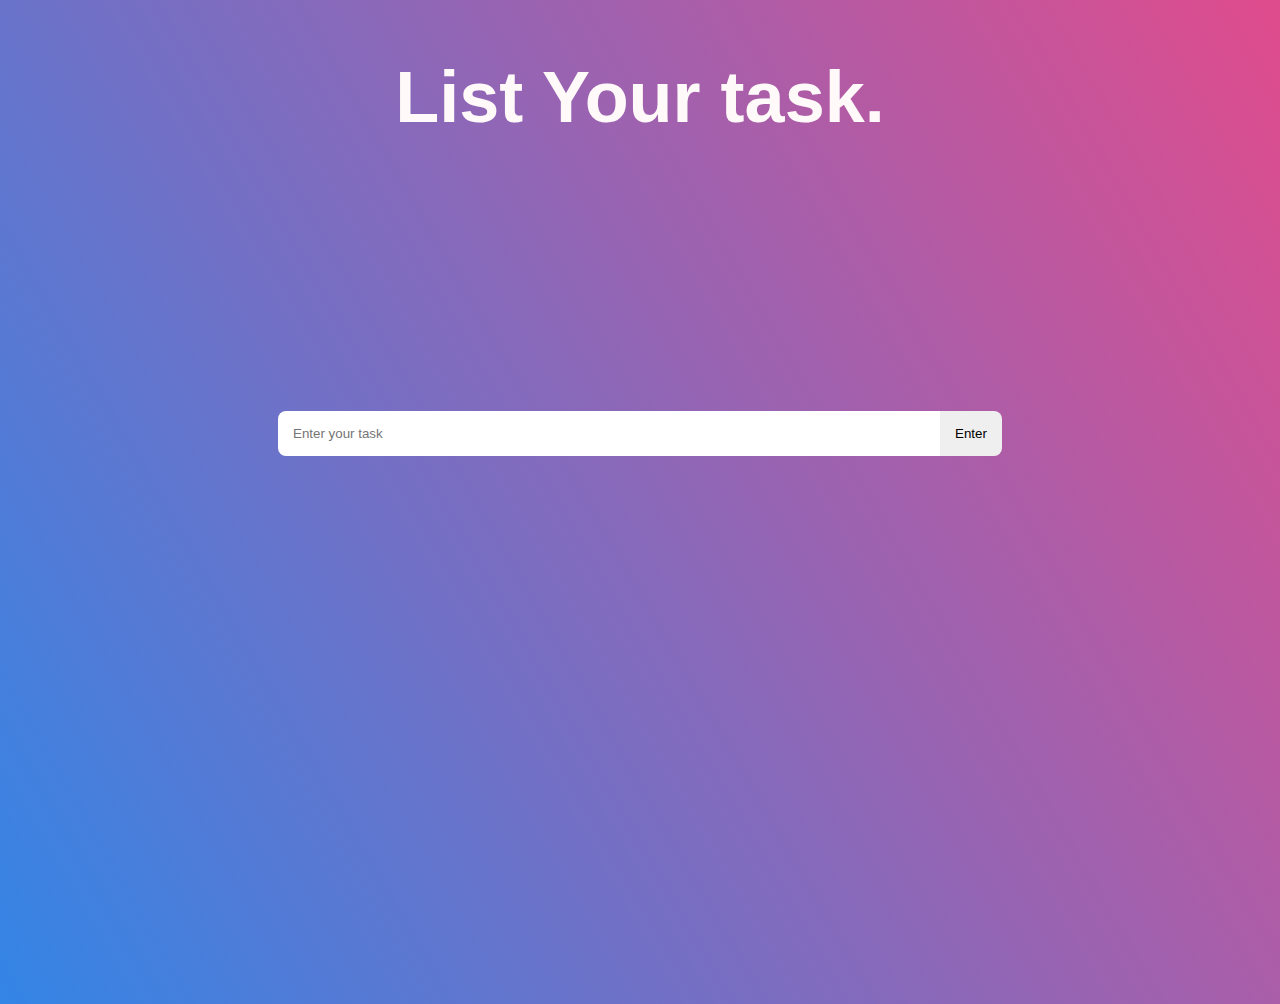
==== index.html @ a812f91c "Minor Change" ====
<!DOCTYPE html>
<html lang="en">
<head>
    <meta charset="UTF-8">
    <meta name="viewport" content="width=device-width, initial-scale=1.0">
    <title>Document</title>
    <link rel="stylesheet" href="style.css">
    <link rel="stylesheet" href="https://cdnjs.cloudflare.com/ajax/libs/font-awesome/6.0.0-beta3/css/all.min.css">
</head>
<body class="theme">
    <!-- <header>
        <div class="theme">
        <div class="light select"></div>
        <div class="dark select" ></div>
        <div class="default select"></div>
        </div>
    </header> -->
    <!-- <div class="theme-Selector Theme-changer">
        <div class="light select" id="light"></div>
        <div class="dark select" id="dark"></div>
        <div class="default select" id="dark"></div>
    </div> -->
    <h1>List Your task.</h1>
    <div class="contain">
        <div class="contain1">
            <form id="form">
                <input type="text" id="input" placeholder="Enter your task">
                <button id="add" class="btn-hover">Enter</button>
            </form>
        </div>
        <br>
            <div class="res">
                <ul class="edit">
                    <!-- <div class="inside"> 
                        <ol>Dummy List</ol>
                         <button class="btn-hover"><i class="fa-solid fa-trash" id="Delete"></i></i></button>
                        <button class="btn-hover" style="border-top-right-radius:1rem;border-bottom-right-radius: 1rem;" id="Edit"><i class="fa-solid fa-pen-to-square"></i></button>  
                    </div> -->
                </ul>
        </div>
    </div>
</body>
<script type="module" src="script.js"></script>
</html>
---- style.css ----
body {
    font-family: 'Trebuchet MS', 'Lucida Sans Unicode', 'Lucida Grande', 'Lucida Sans', Arial, sans-serif;
    align-content: center;
    text-align: center;
    justify-content: center;
    overflow-y: hidden;
}

.Theme-changer {
    display: flex;
    justify-content: center;
    align-items: center;

}

.select {
    border: 1px solid black;
    border-radius: 100%;
    width: 41px;
    height: 41px;
}

.theme {
    background: rgb(224, 76, 141);
    background: linear-gradient(240deg, rgba(224, 76, 141, 1) 0%, rgba(51, 133, 230, 1) 100%);
    color: #fff9f9;
}

/* .theme1 {
    background: rgb(61,61,179);
    background: linear-gradient(58deg, rgba(61,61,179,1) 15%, rgba(18,23,42,1) 100%);
    color: #ffffff;
}
.theme2 {
    background: rgb(224,76,141);
    background: linear-gradient(240deg, rgba(224,76,141,1) 0%, rgba(51,133,230,1) 100%);
    color: #ffffff;
} This will be made after perfect logic*/
h1 {
    font-size: 8vh;
}

.contain {
    height: 90vh;
}

.contain1 {
    height: 30vh;
    display: flex;
    flex-direction: column;
    justify-content: flex-end;
    align-items: center;
    /* padding: 30px; */
}

.res {
    padding-left: 0%;
    width: 100%;
    display: flex;
    justify-content: center;
    align-items: center;
}

.inside {
    text-align: center;
    width: 70vw;
    padding-bottom: 10px;
    height: max-content;
    display: flex;
    align-content: center;
    justify-content: center;
}

.inside button {
    right: 45vmin;
    font-size: large;
    padding: 15px;
    border: none;
    justify-content: center;
    align-items: center;
    width: fit-content;
    border: 1px white;
}

.inside ol {
    text-align: center;
    display: flex;
    justify-content: center;
    align-items: center;

}

.res ul {
    padding-inline-start: 0%;
}

.res ol {
    justify-content: center;
    list-style: none;
    width: 50%;
    background: rgb(170, 94, 169);
    background: linear-gradient(90deg, rgba(170, 94, 169, 1) 23%, rgba(213, 80, 147, 1) 32%, rgba(220, 78, 78, 1) 46%, rgba(224, 76, 141, 1) 100%, rgba(51, 133, 230, 1) 100%);
    border: 1px solid white;
    border-radius: 1rem;
    border-top-right-radius: 0%;
    border-bottom-right-radius: 0%;
}

form {
    display: flex;
    width: 100%;
    align-items: center;
    justify-content: center;

}

form input {
    width: 50%;
    border: none;
    border-top-left-radius: 0.5rem;
    border-bottom-left-radius: 0.5rem;
    padding: 15px;
    outline: none;
    transition: background-color 200ms ease-out;
}

form input:hover {
    background-color: #cbcbcb;
    color: #ffffff;
}

form button {
    padding: 15px;
    border-top-right-radius: 0.5rem;
    border-bottom-right-radius: 0.5rem;
    border: none;
    transition: background-color 200ms ease-out, color 200ms ease-out;
}

.btn-hover {
    transition: background-color 200ms ease-out, color 200ms ease-out;
}

.btn-hover:hover {
    background-color: #000000;
    color: #fff9f9;
}
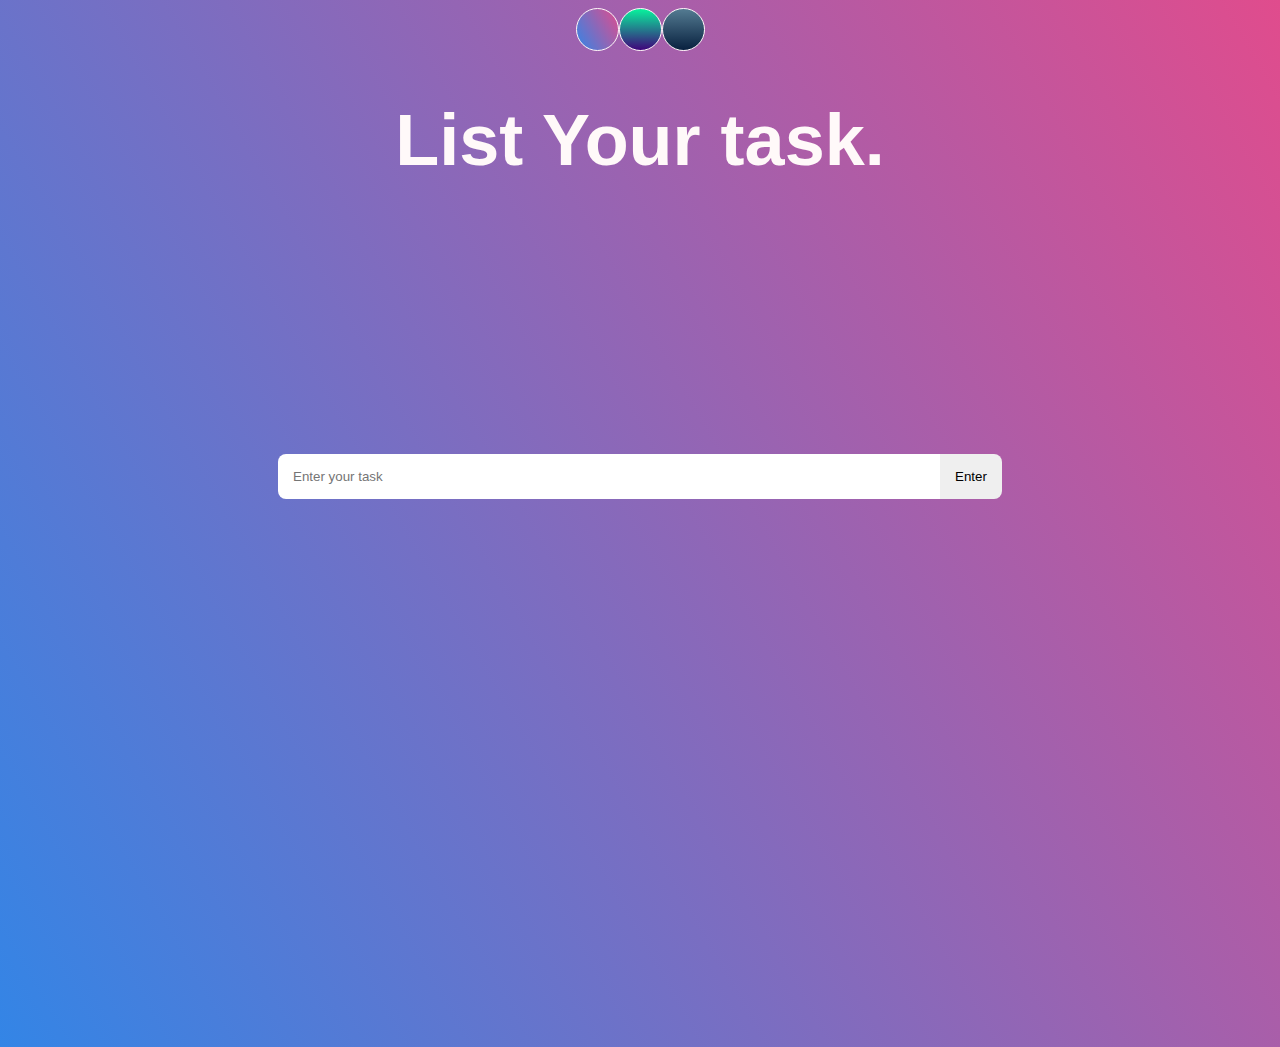
==== commit e7da2c05: "Gradients" ====
--- a/index.html
+++ b/index.html
@@ -8,18 +8,11 @@
     <link rel="stylesheet" href="https://cdnjs.cloudflare.com/ajax/libs/font-awesome/6.0.0-beta3/css/all.min.css">
 </head>
 <body class="theme">
-    <!-- <header>
-        <div class="theme">
-        <div class="light select"></div>
-        <div class="dark select" ></div>
-        <div class="default select"></div>
-        </div>
-    </header> -->
-    <!-- <div class="theme-Selector Theme-changer">
-        <div class="light select" id="light"></div>
-        <div class="dark select" id="dark"></div>
-        <div class="default select" id="dark"></div>
-    </div> -->
+    <div class="Theme-changer">
+        <div class="light select theme" id="default"></div>
+        <div class="dark select theme1" id="dark"></div>
+        <div class="default select theme2" id="light"></div>
+    </div>
     <h1>List Your task.</h1>
     <div class="contain">
         <div class="contain1">
--- a/style.css
+++ b/style.css
@@ -3,7 +3,6 @@
     align-content: center;
     text-align: center;
     justify-content: center;
-    overflow-y: hidden;
 }
 
 .Theme-changer {
@@ -24,18 +23,28 @@
     background: rgb(224, 76, 141);
     background: linear-gradient(240deg, rgba(224, 76, 141, 1) 0%, rgba(51, 133, 230, 1) 100%);
     color: #fff9f9;
+    border-color: #fff9f9;
 }
 
-/* .theme1 {
-    background: rgb(61,61,179);
-    background: linear-gradient(58deg, rgba(61,61,179,1) 15%, rgba(18,23,42,1) 100%);
+.theme1 {
+    background: hsla(270, 94%, 25%, 1);
+    background: linear-gradient(90deg, hsla(270, 94%, 25%, 1) 0%, hsla(158, 94%, 49%, 1) 100%);
+    background: -moz-linear-gradient(90deg, hsla(270, 94%, 25%, 1) 0%, hsla(158, 94%, 49%, 1) 100%);
+    background: -webkit-linear-gradient(90deg, hsla(270, 94%, 25%, 1) 0%, hsla(158, 94%, 49%, 1) 100%);
+    filter: progid: DXImageTransform.Microsoft.gradient(startColorstr="#42047E", endColorstr="#07F49E", GradientType=1);
+    border-color: #fff9f9;
+}
+
+.theme2 {
+    background: hsla(213, 77%, 14%, 1);
+    background: linear-gradient(90deg, hsla(213, 77%, 14%, 1) 0%, hsla(202, 27%, 45%, 1) 100%);
+    background: -moz-linear-gradient(90deg, hsla(213, 77%, 14%, 1) 0%, hsla(202, 27%, 45%, 1) 100%);
+    background: -webkit-linear-gradient(90deg, hsla(213, 77%, 14%, 1) 0%, hsla(202, 27%, 45%, 1) 100%);
+    filter: progid: DXImageTransform.Microsoft.gradient( startColorstr="#08203E", endColorstr="#557C93", GradientType=1 );
     color: #ffffff;
+    border-color: #fff9f9;
 }
-.theme2 {
-    background: rgb(224,76,141);
-    background: linear-gradient(240deg, rgba(224,76,141,1) 0%, rgba(51,133,230,1) 100%);
-    color: #ffffff;
-} This will be made after perfect logic*/
+
 h1 {
     font-size: 8vh;
 }
@@ -121,12 +130,12 @@
     border-bottom-left-radius: 0.5rem;
     padding: 15px;
     outline: none;
-    transition: background-color 200ms ease-out;
+    transition: background-color 200ms ease-out, color 200ms ease-in;
 }
 
 form input:hover {
+    color: black;
     background-color: #cbcbcb;
-    color: #ffffff;
 }
 
 form button {
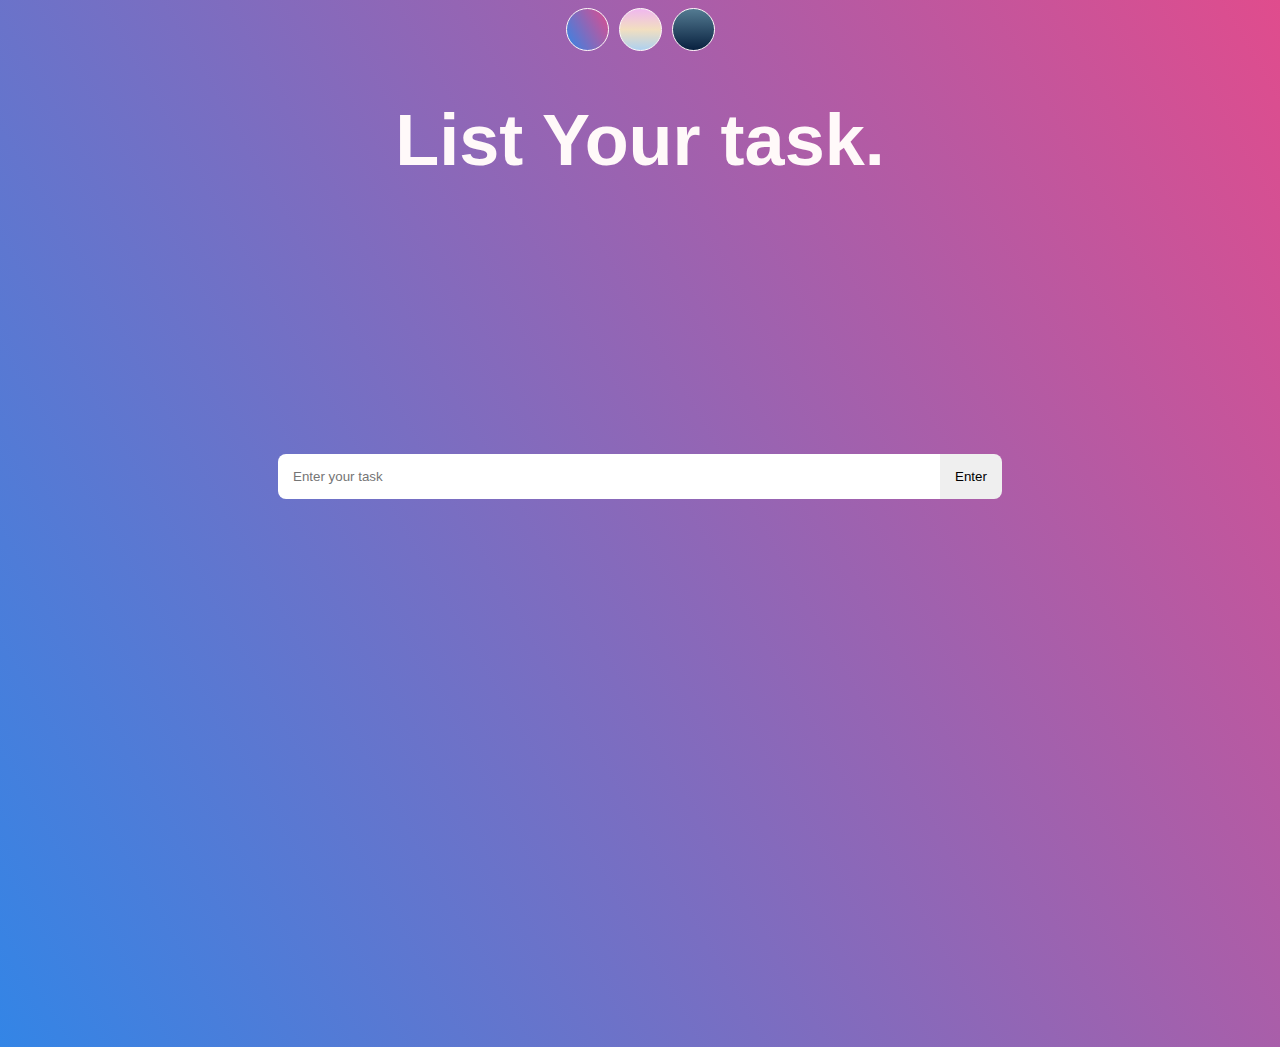
==== commit b57b9053: "Gradients" ====
--- a/index.html
+++ b/index.html
@@ -10,8 +10,8 @@
 <body class="theme">
     <div class="Theme-changer">
         <div class="light select theme" id="default"></div>
-        <div class="dark select theme1" id="dark"></div>
-        <div class="default select theme2" id="light"></div>
+        <div class="dark select theme1" id="light" style="margin-left: 10px;margin-right: 10px;"></div>
+        <div class="default select theme2" id="dark"></div>
     </div>
     <h1>List Your task.</h1>
     <div class="contain">
--- a/style.css
+++ b/style.css
@@ -27,12 +27,13 @@
 }
 
 .theme1 {
-    background: hsla(270, 94%, 25%, 1);
-    background: linear-gradient(90deg, hsla(270, 94%, 25%, 1) 0%, hsla(158, 94%, 49%, 1) 100%);
-    background: -moz-linear-gradient(90deg, hsla(270, 94%, 25%, 1) 0%, hsla(158, 94%, 49%, 1) 100%);
-    background: -webkit-linear-gradient(90deg, hsla(270, 94%, 25%, 1) 0%, hsla(158, 94%, 49%, 1) 100%);
-    filter: progid: DXImageTransform.Microsoft.gradient(startColorstr="#42047E", endColorstr="#07F49E", GradientType=1);
+    background: hsla(208, 67%, 81%, 1);
+    background: linear-gradient(90deg, hsla(208, 67%, 81%, 1) 0%, hsla(37, 65%, 85%, 1) 50%, hsla(301, 65%, 83%, 1) 100%);
+    background: -moz-linear-gradient(90deg, hsla(208, 67%, 81%, 1) 0%, hsla(37, 65%, 85%, 1) 50%, hsla(301, 65%, 83%, 1) 100%);    
+    background: -webkit-linear-gradient(90deg, hsla(208, 67%, 81%, 1) 0%, hsla(37, 65%, 85%, 1) 50%, hsla(301, 65%, 83%, 1) 100%);
+    filter: progid: DXImageTransform.Microsoft.gradient( startColorstr="#AED1EF", endColorstr="#F2DFC1", GradientType=1 );
     border-color: #fff9f9;
+    color: black;
 }
 
 .theme2 {
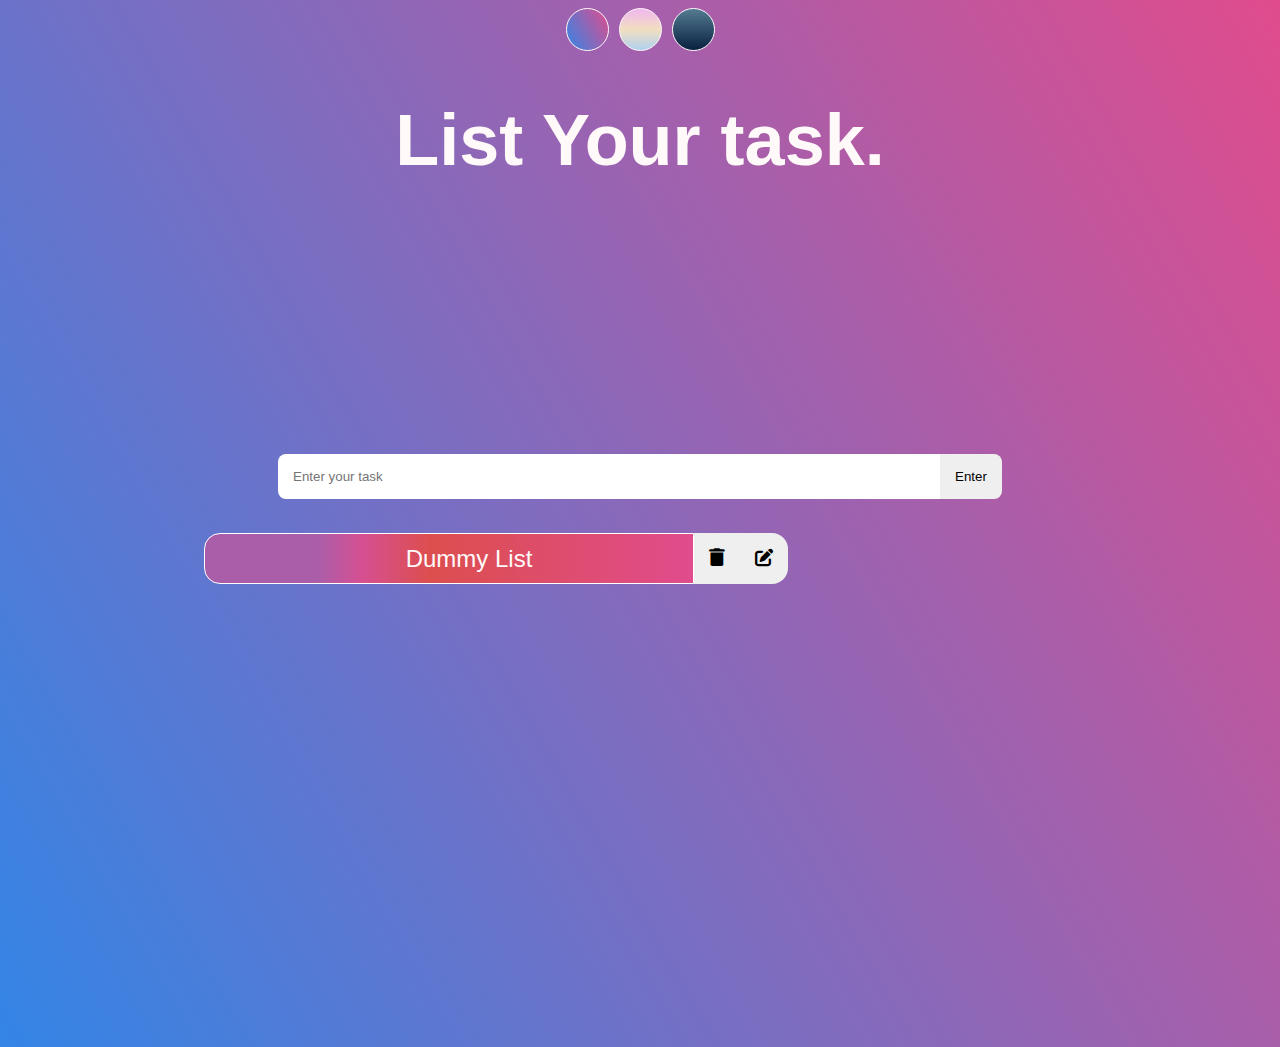
==== commit 9dcf6e41: "List gradient" ====
--- a/index.html
+++ b/index.html
@@ -22,13 +22,13 @@
             </form>
         </div>
         <br>
-            <div class="res">
+            <div class="res1">
                 <ul class="edit">
-                    <!-- <div class="inside"> 
+                    <div class="inside"> 
                         <ol>Dummy List</ol>
                          <button class="btn-hover"><i class="fa-solid fa-trash" id="Delete"></i></i></button>
                         <button class="btn-hover" style="border-top-right-radius:1rem;border-bottom-right-radius: 1rem;" id="Edit"><i class="fa-solid fa-pen-to-square"></i></button>  
-                    </div> -->
+                    </div>
                 </ul>
         </div>
     </div>
--- a/style.css
+++ b/style.css
@@ -19,11 +19,13 @@
     height: 41px;
 }
 
+
 .theme {
     background: rgb(224, 76, 141);
     background: linear-gradient(240deg, rgba(224, 76, 141, 1) 0%, rgba(51, 133, 230, 1) 100%);
     color: #fff9f9;
     border-color: #fff9f9;
+    transition: background-color 500ms ease-in, color 500ms ease-in;
 }
 
 .theme1 {
@@ -34,6 +36,8 @@
     filter: progid: DXImageTransform.Microsoft.gradient( startColorstr="#AED1EF", endColorstr="#F2DFC1", GradientType=1 );
     border-color: #fff9f9;
     color: black;
+    transition: background-color 500ms ease-in, color 500ms ease-in;
+    
 }
 
 .theme2 {
@@ -44,6 +48,8 @@
     filter: progid: DXImageTransform.Microsoft.gradient( startColorstr="#08203E", endColorstr="#557C93", GradientType=1 );
     color: #ffffff;
     border-color: #fff9f9;
+    transition: background-color 500ms ease-in, color 500ms ease-in;
+    
 }
 
 h1 {
@@ -111,6 +117,20 @@
     background: rgb(170, 94, 169);
     background: linear-gradient(90deg, rgba(170, 94, 169, 1) 23%, rgba(213, 80, 147, 1) 32%, rgba(220, 78, 78, 1) 46%, rgba(224, 76, 141, 1) 100%, rgba(51, 133, 230, 1) 100%);
     border: 1px solid white;
+    font-size: x-large;
+    border-radius: 1rem;
+    border-top-right-radius: 0%;
+    border-bottom-right-radius: 0%;
+}
+
+.res1 ol {
+    justify-content: center;
+    list-style: none;
+    width: 50%;
+    background: rgb(170, 94, 169);
+    background: linear-gradient(90deg, rgba(170, 94, 169, 1) 23%, rgba(213, 80, 147, 1) 32%, rgba(220, 78, 78, 1) 46%, rgba(224, 76, 141, 1) 100%, rgba(51, 133, 230, 1) 100%);
+    border: 1px solid white;
+    font-size: x-large;
     border-radius: 1rem;
     border-top-right-radius: 0%;
     border-bottom-right-radius: 0%;
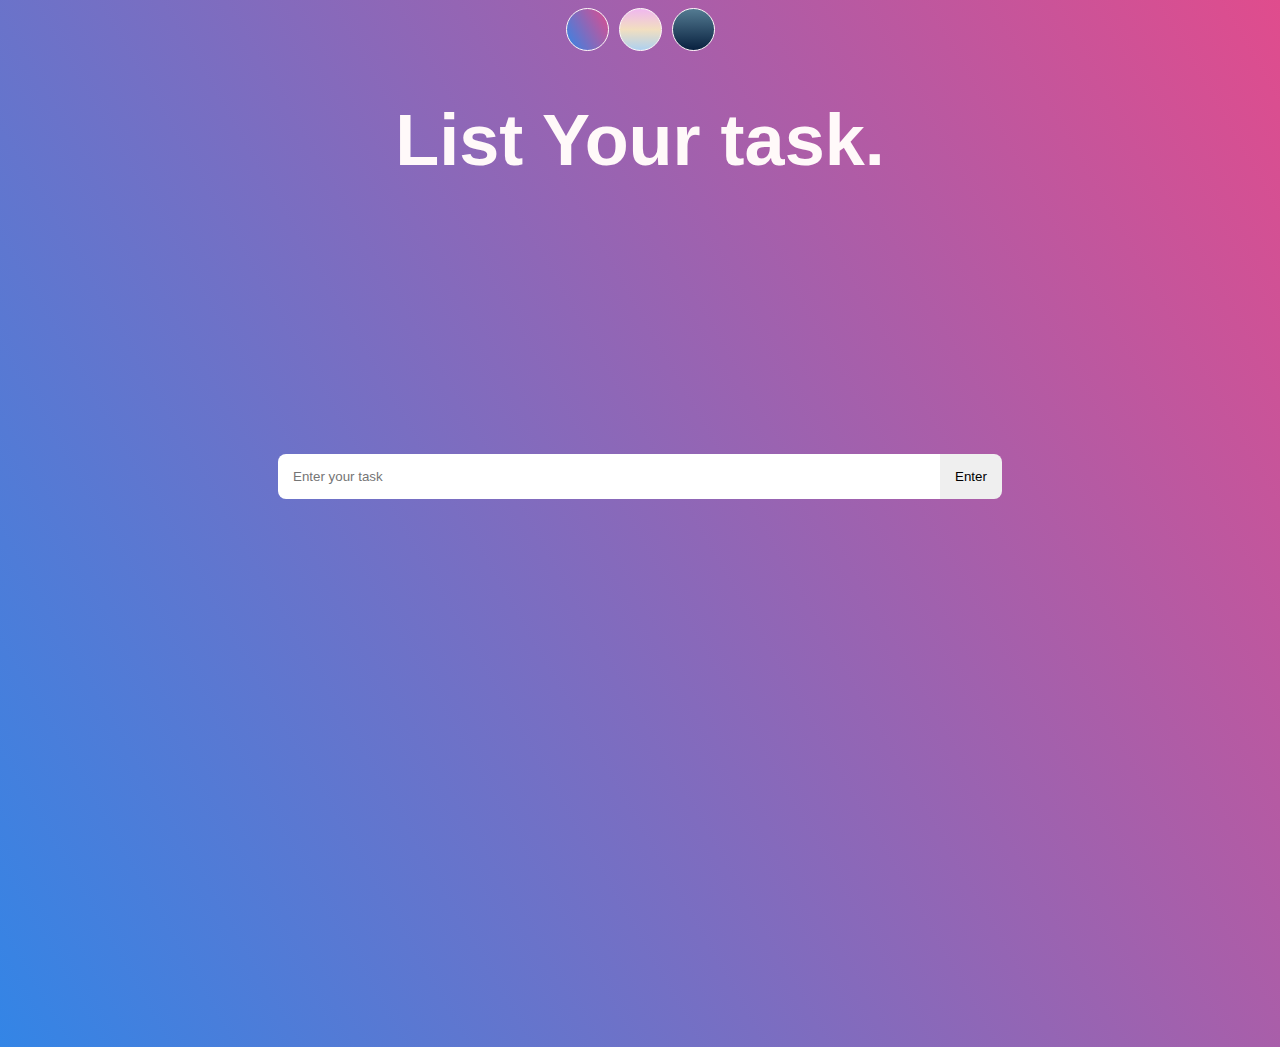
==== commit a202637f: "Rework" ====
--- a/index.html
+++ b/index.html
@@ -22,14 +22,14 @@
             </form>
         </div>
         <br>
-            <div class="res1">
-                <ul class="edit">
+            <div class="res">
+                <!-- <ul class="edit">
                     <div class="inside"> 
                         <ol>Dummy List</ol>
                          <button class="btn-hover"><i class="fa-solid fa-trash" id="Delete"></i></i></button>
                         <button class="btn-hover" style="border-top-right-radius:1rem;border-bottom-right-radius: 1rem;" id="Edit"><i class="fa-solid fa-pen-to-square"></i></button>  
                     </div>
-                </ul>
+                </ul> -->
         </div>
     </div>
 </body>
--- a/style.css
+++ b/style.css
@@ -77,6 +77,14 @@
     align-items: center;
 }
 
+.res1 {
+    padding-left: 0%;
+    width: 100%;
+    display: flex;
+    justify-content: center;
+    align-items: center;
+}
+
 .inside {
     text-align: center;
     width: 70vw;
@@ -123,18 +131,6 @@
     border-bottom-right-radius: 0%;
 }
 
-.res1 ol {
-    justify-content: center;
-    list-style: none;
-    width: 50%;
-    background: rgb(170, 94, 169);
-    background: linear-gradient(90deg, rgba(170, 94, 169, 1) 23%, rgba(213, 80, 147, 1) 32%, rgba(220, 78, 78, 1) 46%, rgba(224, 76, 141, 1) 100%, rgba(51, 133, 230, 1) 100%);
-    border: 1px solid white;
-    font-size: x-large;
-    border-radius: 1rem;
-    border-top-right-radius: 0%;
-    border-bottom-right-radius: 0%;
-}
 
 form {
     display: flex;
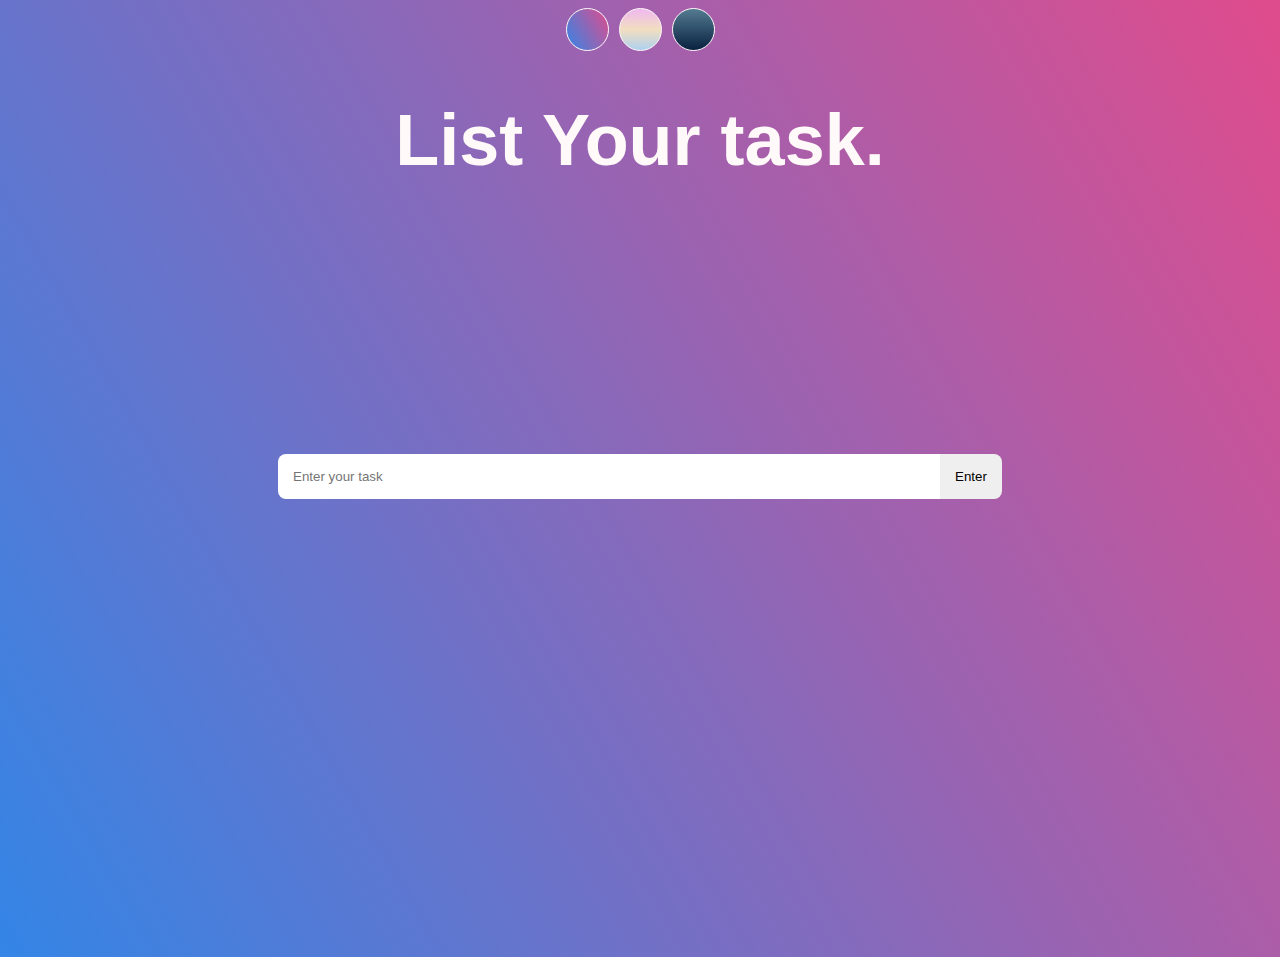
==== commit b2c08ccd: "Grading Completed" ====
--- a/index.html
+++ b/index.html
@@ -23,13 +23,13 @@
         </div>
         <br>
             <div class="res">
-                <!-- <ul class="edit">
-                    <div class="inside"> 
+                <ul class="edit">
+                    <!-- <div class="inside"> 
                         <ol>Dummy List</ol>
                          <button class="btn-hover"><i class="fa-solid fa-trash" id="Delete"></i></i></button>
                         <button class="btn-hover" style="border-top-right-radius:1rem;border-bottom-right-radius: 1rem;" id="Edit"><i class="fa-solid fa-pen-to-square"></i></button>  
-                    </div>
-                </ul> -->
+                    </div> -->
+                </ul>
         </div>
     </div>
 </body>
--- a/style.css
+++ b/style.css
@@ -25,7 +25,7 @@
     background: linear-gradient(240deg, rgba(224, 76, 141, 1) 0%, rgba(51, 133, 230, 1) 100%);
     color: #fff9f9;
     border-color: #fff9f9;
-    transition: background-color 500ms ease-in, color 500ms ease-in;
+    transition: background-color 3s ease-in, color 500ms ease-in;
 }
 
 .theme1 {
@@ -36,7 +36,7 @@
     filter: progid: DXImageTransform.Microsoft.gradient( startColorstr="#AED1EF", endColorstr="#F2DFC1", GradientType=1 );
     border-color: #fff9f9;
     color: black;
-    transition: background-color 500ms ease-in, color 500ms ease-in;
+    transition: background-color 3s ease-in, color 500ms ease-in;
     
 }
 
@@ -48,7 +48,7 @@
     filter: progid: DXImageTransform.Microsoft.gradient( startColorstr="#08203E", endColorstr="#557C93", GradientType=1 );
     color: #ffffff;
     border-color: #fff9f9;
-    transition: background-color 500ms ease-in, color 500ms ease-in;
+    transition: background-color 3s ease-out, color 500ms ease-in;
     
 }
 
@@ -57,7 +57,7 @@
 }
 
 .contain {
-    height: 90vh;
+    height: 80vh;
 }
 
 .contain1 {
@@ -76,44 +76,6 @@
     justify-content: center;
     align-items: center;
 }
-
-.res1 {
-    padding-left: 0%;
-    width: 100%;
-    display: flex;
-    justify-content: center;
-    align-items: center;
-}
-
-.inside {
-    text-align: center;
-    width: 70vw;
-    padding-bottom: 10px;
-    height: max-content;
-    display: flex;
-    align-content: center;
-    justify-content: center;
-}
-
-.inside button {
-    right: 45vmin;
-    font-size: large;
-    padding: 15px;
-    border: none;
-    justify-content: center;
-    align-items: center;
-    width: fit-content;
-    border: 1px white;
-}
-
-.inside ol {
-    text-align: center;
-    display: flex;
-    justify-content: center;
-    align-items: center;
-
-}
-
 .res ul {
     padding-inline-start: 0%;
 }
@@ -129,8 +91,87 @@
     border-radius: 1rem;
     border-top-right-radius: 0%;
     border-bottom-right-radius: 0%;
-}
-
+    /* transition: background-color 300ms ease-in-out, color 300ms ease-in-out;  */
+}
+/* Next Band */
+.res1 {
+    padding-left: 0%;
+    width: 100%;
+    display: flex;
+    justify-content: center;
+    align-items: center;
+}
+.res1 ul {
+    padding-inline-start: 0%;
+}
+
+.res1 ol {
+    justify-content: center;
+    list-style: none;
+    width: 50%;
+    background: rgb(172,172,182);
+    background: linear-gradient(58deg, rgba(172,172,182,1) 15%, rgba(121,121,119,1) 100%);
+    color: black;
+    font-size: x-large;
+    border-radius: 1rem;
+    border-top-right-radius: 0%;
+    border-bottom-right-radius: 0%;
+}
+/* Next Band  */
+
+.res2 {
+    padding-left: 0%;
+    width: 100%;
+    display: flex;
+    justify-content: center;
+    align-items: center;
+}
+.res2 ul {
+    padding-inline-start: 0%;
+}
+
+.res2 ol {
+    justify-content: center;
+    list-style: none;
+    width: 50%;
+    background: rgb(200,200,237);
+    background: linear-gradient(58deg, rgba(200,200,237,1) 15%, rgba(255,254,233,1) 100%);
+    color: black;
+    border: 1px solid white;
+    font-size: x-large;
+    border-radius: 1rem;
+    border-top-right-radius: 0%;
+    border-bottom-right-radius: 0%;
+}
+
+.inside {
+    text-align: center;
+    width: 70vw;
+    padding-bottom: 10px;
+    height: max-content;
+    display: flex;
+    align-content: center;
+    justify-content: center;
+}
+
+.inside button {
+    right: 45vmin;
+    font-size: large;
+    padding: 15px;
+    border: none;
+    justify-content: center;
+    align-items: center;
+    width: fit-content;
+    border: 1px white;
+}
+
+.inside ol {
+    text-align: center;
+    display: flex;
+    justify-content: center;
+    align-items: center;
+
+}
 
 form {
     display: flex;
@@ -147,7 +188,7 @@
     border-bottom-left-radius: 0.5rem;
     padding: 15px;
     outline: none;
-    transition: background-color 200ms ease-out, color 200ms ease-in;
+    transition: background-color 200ms ease-out, color 100ms ease-in;
 }
 
 form input:hover {
@@ -160,11 +201,11 @@
     border-top-right-radius: 0.5rem;
     border-bottom-right-radius: 0.5rem;
     border: none;
-    transition: background-color 200ms ease-out, color 200ms ease-out;
+    transition: background-color 200ms ease-out, color 100ms ease-out;
 }
 
 .btn-hover {
-    transition: background-color 200ms ease-out, color 200ms ease-out;
+    transition: background-color 200ms ease-out, color 100ms ease-out;
 }
 
 .btn-hover:hover {
